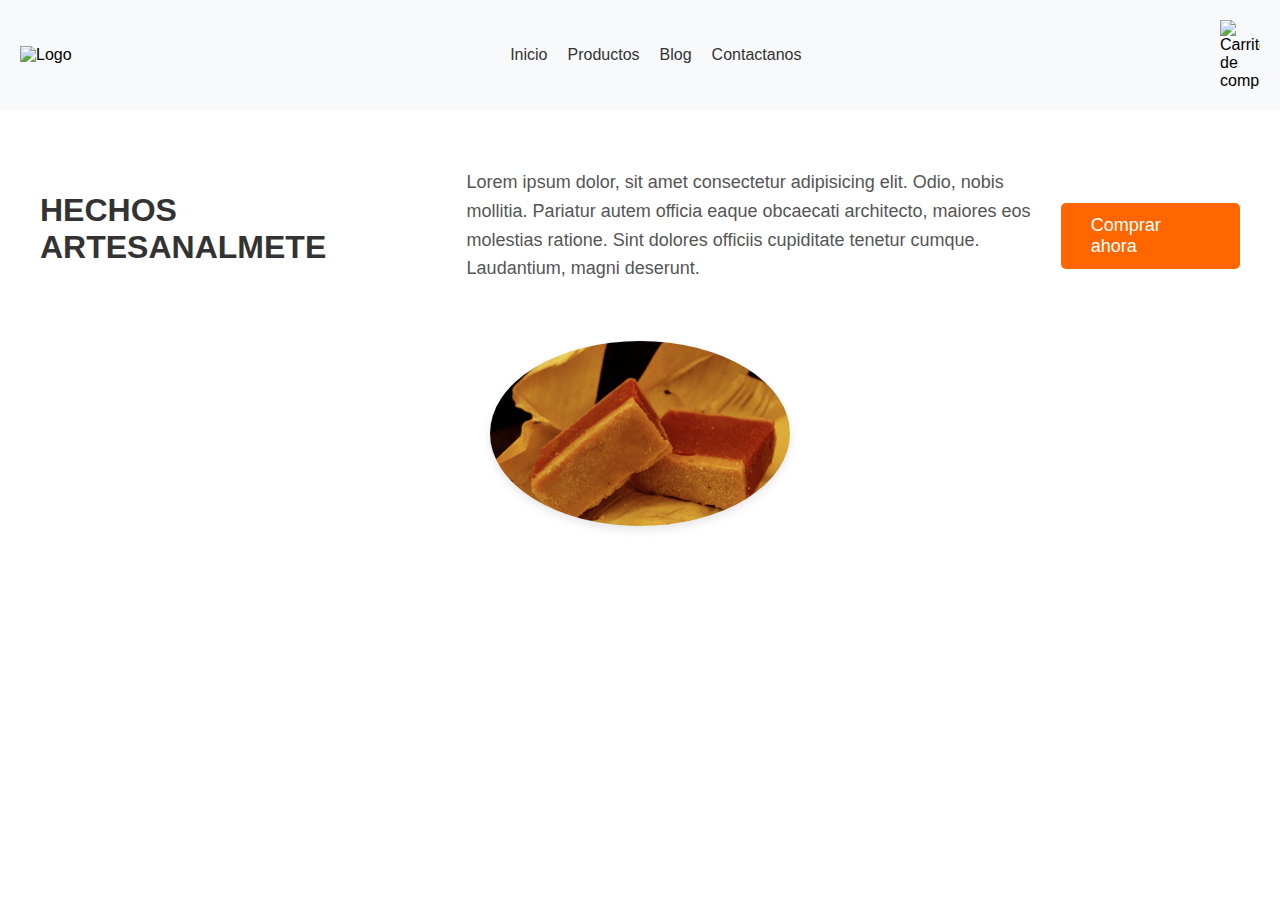
==== index.html @ 5dfd1b20 "inicio" ====
<!DOCTYPE html>
<html lang="es">
<head>
    <meta charset="UTF-8">
    <meta name="viewport" content="width=device-width, initial-scale=1.0">
    <title>Tienda Online</title>
    <link rel="stylesheet" href="css/estilo.css">

</head>
<body>
    <header>
        <nav>
            <img class="logo" src="https://via.placeholder.com/100" alt="Logo">
            <ul>
                <li><a href="index.html">Inicio</a></li>
                <li><a href="productos.php">Productos</a></li>
                <li><a href="blog.html">Blog</a></li>
                <li><a href="contacto.html">Contactanos</a></li>
            </ul>
            <div class="cart">
                <img src="https://img.icons8.com/ios-filled/50/shopping-cart.png" alt="Carrito de compras">
            </div>
        </nav>
    </header>

    <main>
        <div class="titulo">
            <h2>HECHOS ARTESANALMETE</h2>
        </div>

        <div class="texto">
            <p>Lorem ipsum dolor, sit amet consectetur adipisicing elit. Odio, nobis mollitia. Pariatur autem officia eaque obcaecati architecto, maiores eos molestias ratione. Sint dolores officiis cupiditate tenetur cumque. Laudantium, magni deserunt.</p>
        </div>

        <div class="boton">
            <a href="productos.php">Comprar ahora</a>
        </div>
    </main>
    <section class="imagen_dul">
        <img src="img/bocadillo.jpg" alt="">

    </section>
</body>
</html>
---- css/estilo.css ----
/* Estilos generales */
body {
    font-family: Arial, sans-serif;
    margin: 0;
    padding: 0;
    box-sizing: border-box;
}

header {
    background-color: #f8f9fa;
    padding: 20px;
}

nav {
    display: flex;
    justify-content: space-between;
    align-items: center;
}

nav ul {
    list-style: none;
    display: flex;
    margin: 0;
    padding: 0;
}

nav ul li {
    margin-left: 20px;
}

nav ul li a {
    text-decoration: none;
    color: #333;
}

.cart {
    display: flex;
    align-items: center;
}

.cart img {
    width: 40px;
}

.cart span {
    margin-left: 5px;
    font-size: 18px;
}

main {
    display: flex;
    align-items: center;
    justify-content: space-between;
    padding: 40px;
    max-width: 1200px;
    margin: 0 auto;
}

.titulo h2 {
    font-size: 32px;
    margin-bottom: 20px;
    color: #333;
}

.texto p {
    font-size: 18px;
    color: #555;
    line-height: 1.6;
    max-width: 600px;
}

.boton a {
    display: inline-block;
    padding: 12px 30px;
    background-color: #ff6600;
    color: white;
    text-decoration: none;
    border-radius: 5px;
    margin-top: 20px;
    font-size: 18px;
}

.boton a:hover {
    background-color: #cc5200;
}

.imagen_dul {
    display: flex;
    justify-content: center;
    align-items: center;
}

.imagen_dul img {
    max-width: 300px;
    height: auto;
    border-radius: 50%; /* Forma redonda */
    box-shadow: 0 4px 10px rgba(0, 0, 0, 0.1);
}


/* Estilos de los productos */
.productos {
    display: flex;
    flex-wrap: wrap;
    gap: 20px;
    justify-content: flex-start;
    padding: 20px;
}

.producto {
    border: 1px solid #ccc;
    border-radius: 5px;
    padding: 15px;
    margin: 10px;
    text-align: center;
    background-color: #f8f8f8;
    width: 200px;
    height: auto;
    transition: transform 0.3s ease-in-out;
}

/* Estilo de la imagen con hover */
.producto img {
    width: 100%;
    height: auto;
    transition: transform 0.3s ease-in-out;
    cursor: pointer;
}

.producto:hover img {
    transform: scale(1.1); /* Efecto de agrandamiento */
}

.producto:hover {
    transform: scale(1.05); /* Efecto de agrandamiento del producto */
}

.producto h2 {
    font-size: 18px;
    color: #333;
    margin-top: 10px;
}




/* Estilos responsivos */
@media (max-width: 768px) {
    .productos {
        flex-direction: column;
        align-items: center;
    }

    .producto {
        width: 80%;
    }
}
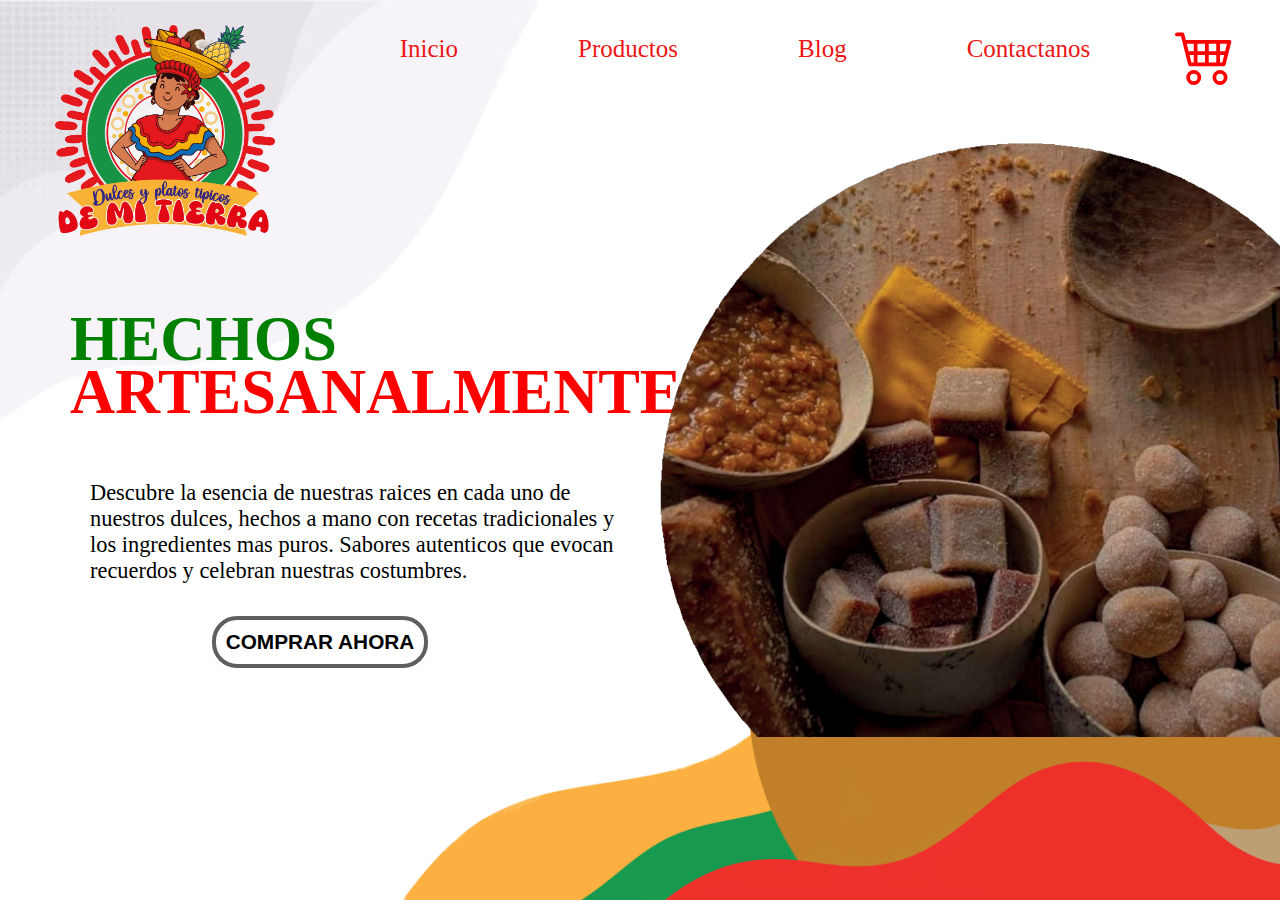
==== commit e4965306: "proceso" ====
--- a/index.html
+++ b/index.html
@@ -5,40 +5,45 @@
     <meta name="viewport" content="width=device-width, initial-scale=1.0">
     <title>Tienda Online</title>
     <link rel="stylesheet" href="css/estilo.css">
-
+    <link rel="icon" href="img/logo.png">
 </head>
 <body>
+    
     <header>
         <nav>
-            <img class="logo" src="https://via.placeholder.com/100" alt="Logo">
+            <img class="logo" src="img/logo.png" alt="Logo">
             <ul>
                 <li><a href="index.html">Inicio</a></li>
                 <li><a href="productos.php">Productos</a></li>
                 <li><a href="blog.html">Blog</a></li>
                 <li><a href="contacto.html">Contactanos</a></li>
             </ul>
-            <div class="cart">
-                <img src="https://img.icons8.com/ios-filled/50/shopping-cart.png" alt="Carrito de compras">
+            <div class="cart" onclick="window.location.href='info_carro.php'">
+                <svg xmlns="http://www.w3.org/2000/svg" width="16" height="16" fill="currentColor" class="bi bi-cart4" viewBox="0 0 16 16">
+                    <path d="M0 2.5A.5.5 0 0 1 .5 2H2a.5.5 0 0 1 .485.379L2.89 4H14.5a.5.5 0 0 1 .485.621l-1.5 6A.5.5 0 0 1 13 11H4a.5.5 0 0 1-.485-.379L1.61 3H.5a.5.5 0 0 1-.5-.5M3.14 5l.5 2H5V5zM6 5v2h2V5zm3 0v2h2V5zm3 0v2h1.36l.5-2zm1.11 3H12v2h.61zM11 8H9v2h2zM8 8H6v2h2zM5 8H3.89l.5 2H5zm0 5a1 1 0 1 0 0 2 1 1 0 0 0 0-2m-2 1a2 2 0 1 1 4 0 2 2 0 0 1-4 0m9-1a1 1 0 1 0 0 2 1 1 0 0 0 0-2m-2 1a2 2 0 1 1 4 0 2 2 0 0 1-4 0"/>
+                  </svg>
             </div>
         </nav>
     </header>
+    <main class="maihncontainer">
+        <div class="div1">
+            <h1 class="H11">HECHOS</h1>
+            <h1 class="H12">ARTESANALMENTE</h1>
+            <p class="parrafo">Descubre la esencia de nuestras raices en cada uno de nuestros dulces, hechos a mano con recetas tradicionales y los ingredientes mas puros. Sabores autenticos que evocan recuerdos y celebran nuestras costumbres.</p>
+            <div class="contButton">
+                <button class="btnsave" onclick="window.location.href='productos.php'">COMPRAR AHORA</button>
+            </div>
+            
+        </div>
+        <div class="div2">
+            <div class="imgcont">
+                <img src="img/image003.png" alt="Imagen">
+            </div>
+        </div>
+        
 
-    <main>
-        <div class="titulo">
-            <h2>HECHOS ARTESANALMETE</h2>
-        </div>
+    </main>
+    
 
-        <div class="texto">
-            <p>Lorem ipsum dolor, sit amet consectetur adipisicing elit. Odio, nobis mollitia. Pariatur autem officia eaque obcaecati architecto, maiores eos molestias ratione. Sint dolores officiis cupiditate tenetur cumque. Laudantium, magni deserunt.</p>
-        </div>
-
-        <div class="boton">
-            <a href="productos.php">Comprar ahora</a>
-        </div>
-    </main>
-    <section class="imagen_dul">
-        <img src="img/bocadillo.jpg" alt="">
-
-    </section>
 </body>
 </html>
--- a/css/estilo.css
+++ b/css/estilo.css
@@ -1,20 +1,36 @@
 /* Estilos generales */
 body {
-    font-family: Arial, sans-serif;
+    background-image: url('/img/fondo.png'), url('/img/image001.png'); /* Dos imágenes de fondo */
+    background-position: top left, bottom right; /* Ubica la primera imagen en la parte superior izquierda y la segunda en la parte inferior derecha */
+    background-size: 95%, 75%; /* La primera imagen tendrá un tamaño de 55px y la segunda ocupará el 75% del área disponible */
+    background-repeat: no-repeat, no-repeat; /* Ninguna de las imágenes se repetirá */
+    background-attachment: fixed; /* Mantiene las imágenes fijas cuando se hace scroll */
     margin: 0;
     padding: 0;
     box-sizing: border-box;
+    overflow: hidden;
 }
 
 header {
-    background-color: #f8f9fa;
-    padding: 20px;
+    padding: 25px;
 }
 
 nav {
     display: flex;
     justify-content: space-between;
-    align-items: center;
+    align-items: flex-start; /* Cambia 'center' a 'flex-start' para alinear hacia arriba */
+}
+.logo {
+    width: 220px; /* Ajusta el tamaño del logo */
+    height: auto; /* Mantiene la proporción de la imagen */
+    margin-left: 30px;
+ /* Añade un poco de espacio a la derecha para separarlo del contenido */
+}
+
+
+nav img {
+    max-width: 100%; /* Asegura que el logo no exceda el contenedor */
+    height: auto; /* Mantiene la proporción de la imagen */
 }
 
 nav ul {
@@ -25,123 +41,101 @@
 }
 
 nav ul li {
-    margin-left: 20px;
+    margin-left: 80px; /* Aumenta la distancia entre los elementos */
+    padding-top: 10px;
+    margin-right: 40px;
 }
 
 nav ul li a {
+
     text-decoration: none;
-    color: #333;
+    color: #ec1616;
+    font-size: 25px;
+    font-weight: 500;
 }
 
 .cart {
+    padding: 0px;
     display: flex;
-    align-items: center;
+    justify-content: flex-end; /* Alinea el carrito a la derecha */
+    padding-right: 20px; /* Espacio del carrito desde el borde derecho */
 }
 
-.cart img {
-    width: 40px;
+.cart svg {
+    width: 60px; /* Ajusta el tamaño si es necesario */
+    height: 60px;
+    fill: red; /* Cambia el color del carrito a rojo */
 }
 
-.cart span {
-    margin-left: 5px;
-    font-size: 18px;
+/* est prod */
+.maihncontainer{
+    display: flex;
 }
-
-main {
-    display: flex;
-    align-items: center;
-    justify-content: space-between;
-    padding: 40px;
-    max-width: 1200px;
-    margin: 0 auto;
+.div1{
+    width: 50%;
 }
-
-.titulo h2 {
-    font-size: 32px;
-    margin-bottom: 20px;
-    color: #333;
+.H11{
+    font-size: 3.9em;
+    color: green;
+    margin-left: 70px;
 }
-
-.texto p {
-    font-size: 18px;
-    color: #555;
-    line-height: 1.6;
-    max-width: 600px;
+.H12{
+    color: red;
+    font-size: 3.9em;
+    margin-top: -9.5%;
+    margin-left: 70px;
 }
-
-.boton a {
-    display: inline-block;
-    padding: 12px 30px;
-    background-color: #ff6600;
-    color: white;
-    text-decoration: none;
-    border-radius: 5px;
-    margin-top: 20px;
-    font-size: 18px;
-}
-
-.boton a:hover {
-    background-color: #cc5200;
-}
-
-.imagen_dul {
-    display: flex;
-    justify-content: center;
-    align-items: center;
-}
-
-.imagen_dul img {
-    max-width: 300px;
-    height: auto;
-    border-radius: 50%; /* Forma redonda */
-    box-shadow: 0 4px 10px rgba(0, 0, 0, 0.1);
+.parrafo{
+    padding: 10px;
+    color: black;
+    font-size: 1.4em;
+    margin-left: 80px;
 }
 
 
-/* Estilos de los productos */
-.productos {
-    display: flex;
-    flex-wrap: wrap;
-    gap: 20px;
-    justify-content: flex-start;
-    padding: 20px;
+.div2 {
+    top: auto;
+    position: relative; /* Define el contexto de posicionamiento para los elementos dentro de .div2 */
+    width: 50%;
+    height: 480px;
+    margin: 0 auto; /* Centra horizontalmente si es necesario */
 }
 
-.producto {
-    border: 1px solid #ccc;
-    border-radius: 5px;
-    padding: 15px;
-    margin: 10px;
-    text-align: center;
-    background-color: #f8f8f8;
-    width: 200px;
-    height: auto;
-    transition: transform 0.3s ease-in-out;
+.imgcont {
+    position: absolute; /* Posiciona el contenedor de la imagen de forma absoluta */
+    bottom: 0; /* Alinea la imagen al fondo del contenedor */
+    right: 0; /* Alinea la imagen al borde derecho del contenedor */
 }
 
-/* Estilo de la imagen con hover */
-.producto img {
-    width: 100%;
-    height: auto;
-    transition: transform 0.3s ease-in-out;
-    cursor: pointer;
-}
-
-.producto:hover img {
-    transform: scale(1.1); /* Efecto de agrandamiento */
-}
-
-.producto:hover {
-    transform: scale(1.05); /* Efecto de agrandamiento del producto */
-}
-
-.producto h2 {
-    font-size: 18px;
-    color: #333;
-    margin-top: 10px;
+.imgcont img {
+    width: 620px; /* Ajusta el tamaño de la imagen según sea necesario */
+    height: 595px; /* Mantiene las proporciones de la imagen */
 }
 
 
+.contButton{
+    width: 100%;
+    display: flex;
+    justify-content: center;
+}
+
+.btnsave{
+    color: black;
+    background-color: white;
+    border: 4px solid rgb(96, 95, 95);
+    padding: 10px;
+    font-size: 1.3em;
+    font-weight: bold;
+    border-radius: 25px;
+    text-decoration: none;
+    transition: background-color 0.3s ease, color 0.3s ease;
+}
+
+/* Efecto hover */
+.btnsave:hover{
+    background-color: black;
+    color: white;
+}
 
 
 /* Estilos responsivos */
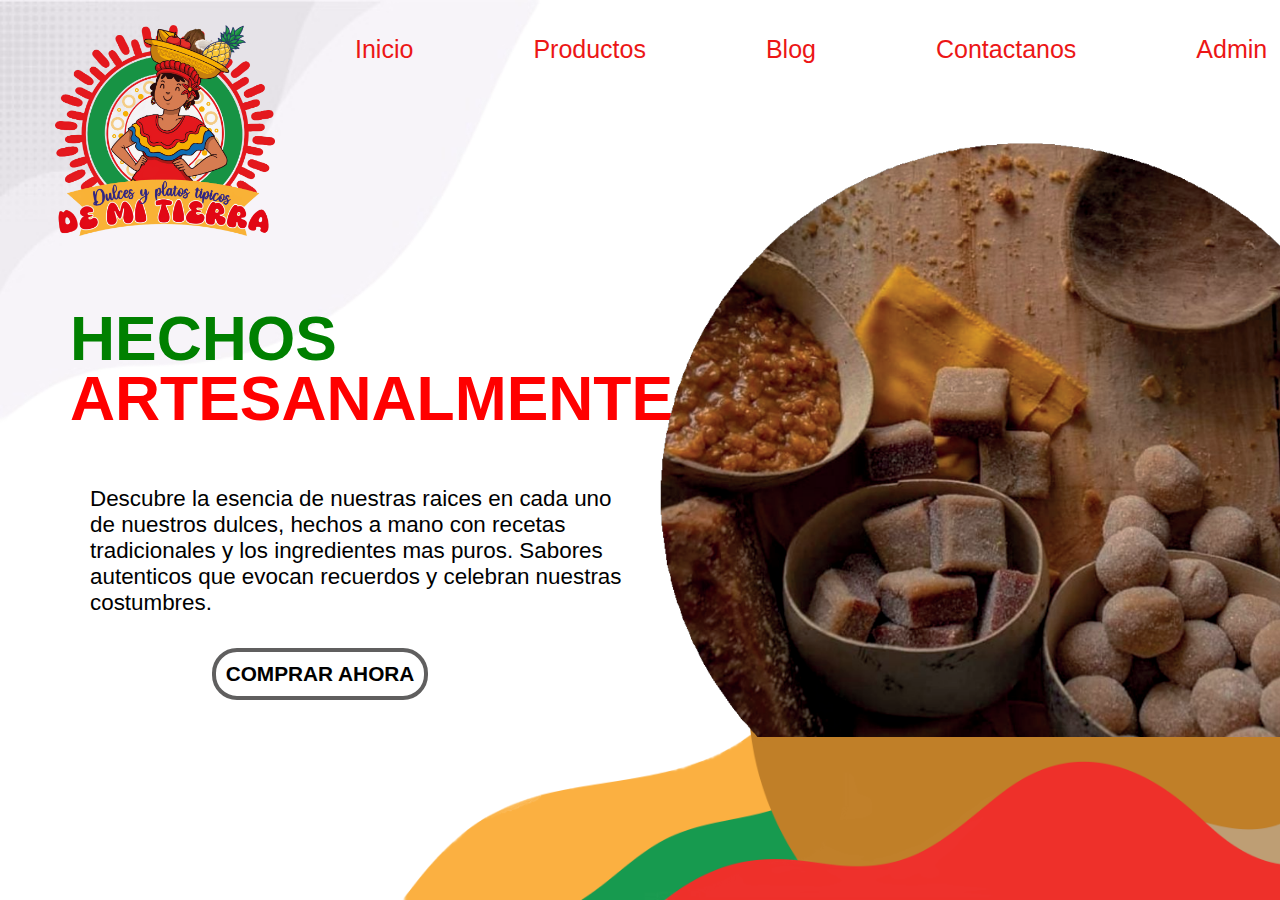
==== commit 53953df4: "nuevofin" ====
--- a/index.html
+++ b/index.html
@@ -17,6 +17,8 @@
                 <li><a href="productos.php">Productos</a></li>
                 <li><a href="blog.html">Blog</a></li>
                 <li><a href="contacto.html">Contactanos</a></li>
+                <li><a href="login_admin.php">Admin</a></li>
+
             </ul>
             <div class="cart" onclick="window.location.href='info_carro.php'">
                 <svg xmlns="http://www.w3.org/2000/svg" width="16" height="16" fill="currentColor" class="bi bi-cart4" viewBox="0 0 16 16">
--- a/css/estilo.css
+++ b/css/estilo.css
@@ -1,14 +1,14 @@
 /* Estilos generales */
 body {
     background-image: url('/img/fondo.png'), url('/img/image001.png'); /* Dos imágenes de fondo */
-    background-position: top left, bottom right; /* Ubica la primera imagen en la parte superior izquierda y la segunda en la parte inferior derecha */
-    background-size: 95%, 75%; /* La primera imagen tendrá un tamaño de 55px y la segunda ocupará el 75% del área disponible */
-    background-repeat: no-repeat, no-repeat; /* Ninguna de las imágenes se repetirá */
-    background-attachment: fixed; /* Mantiene las imágenes fijas cuando se hace scroll */
+    background-position: top left, bottom right;
+    background-size: 95%, 75%; 
+    background-repeat: no-repeat, no-repeat;
+    background-attachment: fixed; 
     margin: 0;
     padding: 0;
     box-sizing: border-box;
-    overflow: hidden;
+    font-family: 'Trebuchet MS', 'Lucida Sans Unicode', 'Lucida Grande', 'Lucida Sans', Arial, sans-serif;
 }
 
 header {
@@ -18,19 +18,19 @@
 nav {
     display: flex;
     justify-content: space-between;
-    align-items: flex-start; /* Cambia 'center' a 'flex-start' para alinear hacia arriba */
+    align-items: flex-start;
 }
 .logo {
-    width: 220px; /* Ajusta el tamaño del logo */
-    height: auto; /* Mantiene la proporción de la imagen */
+    width: 220px; 
+    height: auto;
     margin-left: 30px;
- /* Añade un poco de espacio a la derecha para separarlo del contenido */
+ 
 }
 
 
 nav img {
-    max-width: 100%; /* Asegura que el logo no exceda el contenedor */
-    height: auto; /* Mantiene la proporción de la imagen */
+    max-width: 100%;
+    height: auto; 
 }
 
 nav ul {
@@ -41,7 +41,7 @@
 }
 
 nav ul li {
-    margin-left: 80px; /* Aumenta la distancia entre los elementos */
+    margin-left: 80px; 
     padding-top: 10px;
     margin-right: 40px;
 }
@@ -57,8 +57,8 @@
 .cart {
     padding: 0px;
     display: flex;
-    justify-content: flex-end; /* Alinea el carrito a la derecha */
-    padding-right: 20px; /* Espacio del carrito desde el borde derecho */
+    justify-content: flex-end; 
+    padding-right: 20px; 
 }
 
 .cart svg {
@@ -82,7 +82,7 @@
 .H12{
     color: red;
     font-size: 3.9em;
-    margin-top: -9.5%;
+    margin-top: -8.3%;
     margin-left: 70px;
 }
 .parrafo{
